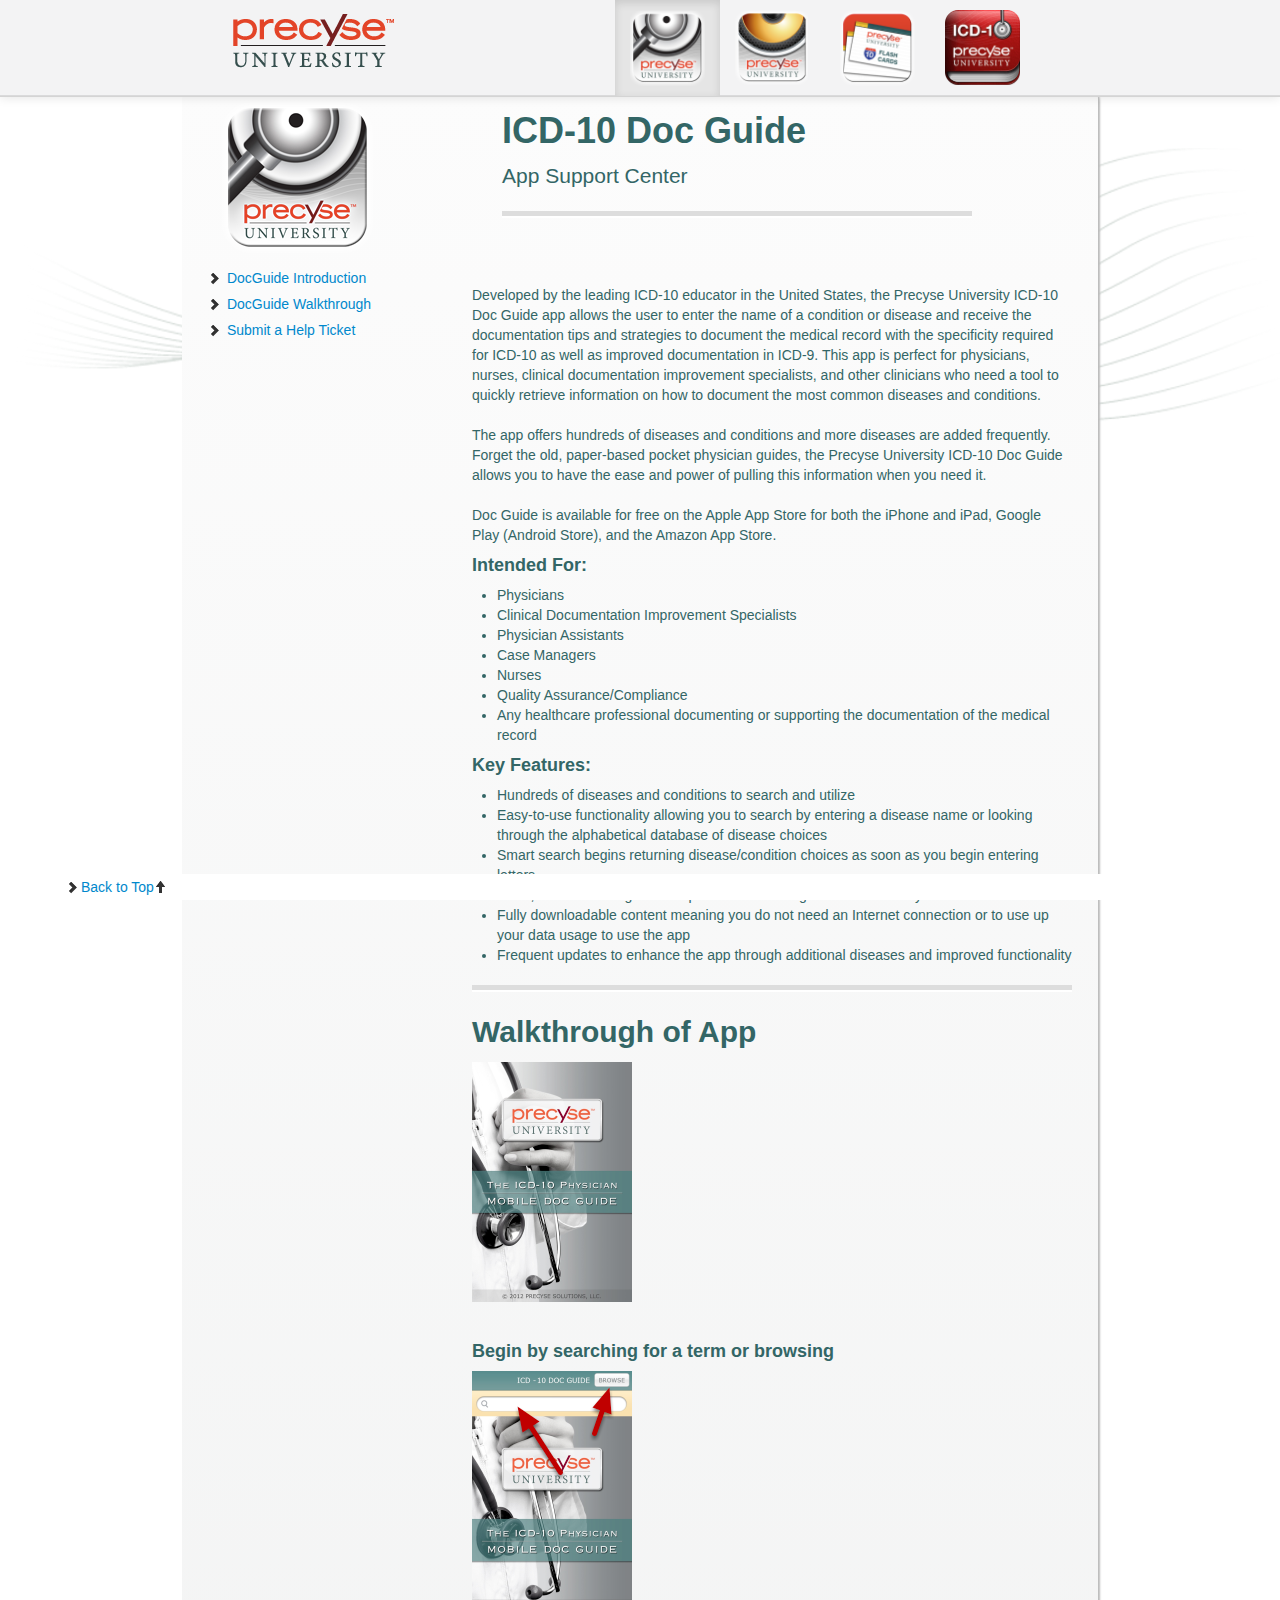
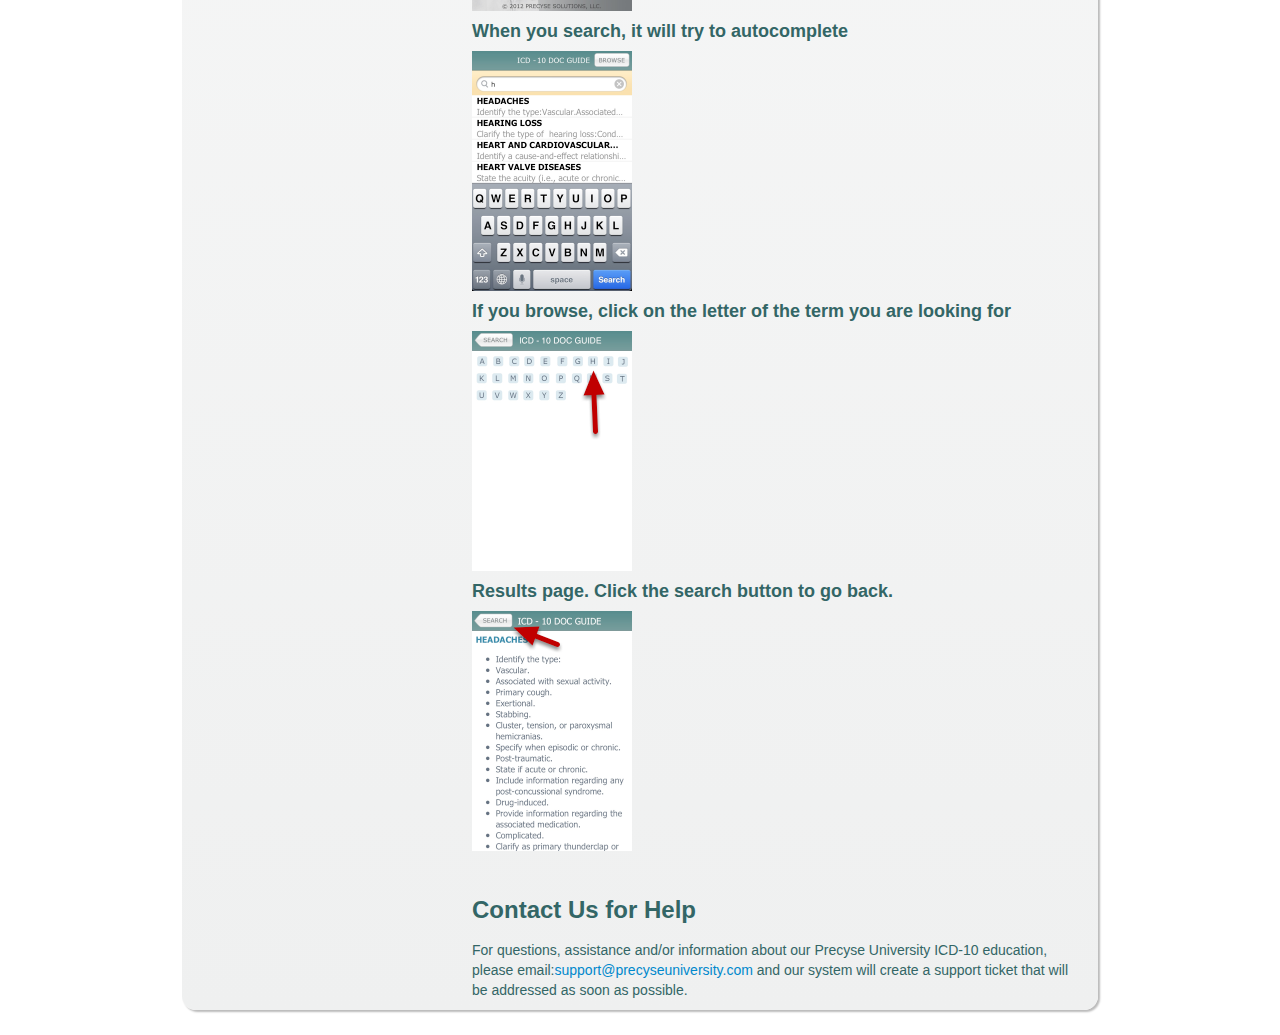
==== docguide.html @ 771120cb "initial commit" ====
<!DOCTYPE html>
<html lang="en">
  <head>
    <meta charset="utf-8">
    <title>Precyse University App Support - DocGuide</title>
    <meta name="viewport" content="width=device-width, initial-scale=1.0">
    <meta name="description" content="">
    <meta name="author" content="">

    <!-- Le styles -->
    <link href="css/bootstrap.css" rel="stylesheet">
    <style>
      body {
        padding-top: 60px; /* 60px to make the container go all the way to the bottom of the topbar */
      }
    </style>
    <link href="css/bootstrap-responsive.css" rel="stylesheet">

    <!-- Le HTML5 shim, for IE6-8 support of HTML5 elements -->
    <!--[if lt IE 9]>
      <script src="http://html5shim.googlecode.com/svn/trunk/html5.js"></script>
    <![endif]-->

    <!-- Le fav and touch icons -->
    <link rel="shortcut icon" href="ico/favicon.ico">
    <link rel="apple-touch-icon-precomposed" sizes="144x144" href="ico/apple-touch-icon-144-precomposed.png">
    <link rel="apple-touch-icon-precomposed" sizes="114x114" href="ico/apple-touch-icon-114-precomposed.png">
    <link rel="apple-touch-icon-precomposed" sizes="72x72" href="ico/apple-touch-icon-72-precomposed.png">
    <link rel="apple-touch-icon-precomposed" href="ico/apple-touch-icon-57-precomposed.png">
    <style>
     #overview img{
      float: left;
      padding: 0 10px 10px 0;
    }
    
    </style>
  </head>

  <body>

    <div class="navbar navbar-fixed-top">
      <div class="navbar-inner">
        <div class="container">
          <a class="btn btn-navbar" data-toggle="collapse" data-target=".nav-collapse">
            <span class="icon-bar"></span>
            <span class="icon-bar"></span>
            <span class="icon-bar"></span>
          </a>
          <a class="brand" href="index.html"><img src="img/logo.png" alt="Precyse University Logo" /></a>
          <div class="nav-collapse collapse">
            <ul class="nav pull-right">
              <li class="active"><a href="docguide.html"><img src="img/docguide.png" alt="Docguide Logo" width="75px"></a></li>
              <li><a href="doctalk.html"><img src="img/doctalk.png" alt="Doctalk Logo"  width="75px"></a></li>
              <li><a href="flashcards.html"><img src="img/flashcard.png" alt="Flashcards Logo"  width="75px"></a></li>
              <li><a href="vcb.html"><img src="img/vcodebookicon.png" alt="Virtual Code book Logo"  width="75px"></a></li>
            </ul>
          </div><!--/.nav-collapse -->
        </div>
      </div>
    </div>
<!-- Subhead
================================================== -->
 <a name="top" id="top"></a>
 <div class="apppagebg">
<header class="jumbotron subhead" id="overview">
  <div class="container">
<div class="span3">
    <img src="img/docguide.png" alt="Docguide Logo" />
  </div>
  <div class="span5">
     <h1>ICD-10 Doc Guide</h1>
    <p class="lead">App Support Center</p>
    <hr>
    </div>
</div>
</header>


  <div class="container">

    <!-- Docs nav
    ================================================== -->
    <div class="row">
      <div class="span3 bs-docs-sidebar">
        <ul class="nav nav-list bs-docs-sidenav">
          <li><a href="#docguide-intro"><i class="icon-chevron-right"></i> DocGuide Introduction</a></li>
          <li><a href="#docguide-walkthrough"><i class="icon-chevron-right"></i> DocGuide Walkthrough</a></li>
          <li><a href="#contact"><i class="icon-chevron-right"></i> Submit a Help Ticket</a></li>    
          <li id="totop"><a href="#top"><i class="icon-chevron-right"></i>Back to Top<i class="icon-arrow-up"></i></a></li>        
        </ul>
      </div>
      <div class="span6">


       <section id="docguide-intro">
          <div class="page-header">
Developed by the leading ICD-10 educator in the United States, the Precyse University ICD-10 Doc Guide app allows the user to enter the name of a condition or disease and receive the documentation tips and strategies to document the medical record with the specificity required for ICD-10 as well as improved documentation in ICD-9. This app is perfect for physicians, nurses, clinical documentation improvement specialists, and other clinicians who need a tool to quickly retrieve information on how to document the most common diseases and conditions.<br><br>
The app offers hundreds of diseases and conditions and more diseases are added frequently. Forget the old, paper-based pocket physician guides, the Precyse University ICD-10 Doc Guide allows you to have the ease and power of pulling this information when you need it.<br><br>
Doc Guide is available for free on the Apple App Store for both the iPhone and iPad, Google Play (Android Store), and the Amazon App Store.</p>
<h4>Intended For:</h4>

<ul>
<li>Physicians</li>
<li>Clinical Documentation Improvement Specialists</li>
<li>Physician Assistants</li>
<li>Case Managers</li>
<li>Nurses</li>
<li>Quality Assurance/Compliance</li>
<li>Any healthcare professional documenting or supporting the documentation of the medical record</li>
</ul>


<h4>Key Features:</h4>

<ul>
<li>Hundreds of diseases and conditions to search and utilize</li>
<li>Easy-to-use functionality allowing you to search by entering a disease name or looking through the alphabetical database of disease choices</li>
<li>Smart search begins returning disease/condition choices as soon as you begin entering letters</li>
<li>Short, concise strategies and tips on documenting more successfully</li>
<li>Fully downloadable content meaning you do not need an Internet connection or to use up your data usage to use the app</li>
<li>Frequent updates to enhance the app through additional diseases and improved functionality</li>
</ul>
<hr>
  <section id="docguide-walkthrough">
          <div class="page-header">
             <h2>Walkthrough of App</h2>
    <div class="image">
<img src="img/Loading_Screen.png" width="160" height="240" alt="" />
</div> 
  </div>
  <div class="clear"></div>
  <div id="step_2" class="lessonStep top">
          <h4>Begin by searching for a term or browsing</h4>
    <div class="image">
<img src="img/Begin_by_searching_for_a_term_or_browsing.png" width="160" height="240" alt="" />
</div> 
  </div>
  <div class="clear"></div>
  <div id="step_3" class="lessonStep top">
          <h4>When you search, it will try to autocomplete</h4>
    <div class="image">
<img src="img/When_you_search__it_will_try_to_autocomplete.png" width="160" height="240" alt="" />
</div> 
  </div>
  <div class="clear"></div>
  <div id="step_4" class="lessonStep top">
          <h4>If you browse, click on the letter of the term you are looking for</h4>
    <div class="image">
<img src="img/If_you_browse__click_on_the_letter_of_the_term_you_are_lo.png" width="160" height="240" alt="" />
</div> 
  </div>
  <div class="clear"></div>
  <div id="step_5" class="lessonStep top">
          <h4>Results page. Click the search button to go back.</h4>
    <div class="image">
<img src="img/Results_page._Click_the_search_button_to_go_back.png" width="160" height="240" alt="" />
</div> 
  </div>
          </div>
  </section>  


<h3 id="contact">Contact Us for Help</h3>
<p>For  questions, assistance and/or information about our Precyse University ICD-10  education, please email:<a href="mailto:support@precyseuniversity.com">support@precyseuniversity.com</a> and our system will create a support ticket that will be addressed as soon as  possible.</p>

    </div> <!-- /container -->
</div>
    <!-- Le javascript
    ================================================== -->
    <!-- Placed at the end of the document so the pages load faster -->
    <script src="js/jquery.js"></script>
    <script src="js/bootstrap-transition.js"></script>
    <script src="js/bootstrap-alert.js"></script>
    <script src="js/bootstrap-modal.js"></script>
    <script src="js/bootstrap-dropdown.js"></script>
    <script src="js/bootstrap-scrollspy.js"></script>
    <script src="js/bootstrap-tab.js"></script>
    <script src="js/bootstrap-tooltip.js"></script>
    <script src="js/bootstrap-popover.js"></script>
    <script src="js/bootstrap-button.js"></script>
    <script src="js/bootstrap-collapse.js"></script>
    <script src="js/bootstrap-carousel.js"></script>
    <script src="js/bootstrap-typeahead.js"></script>

  </body>
</html>
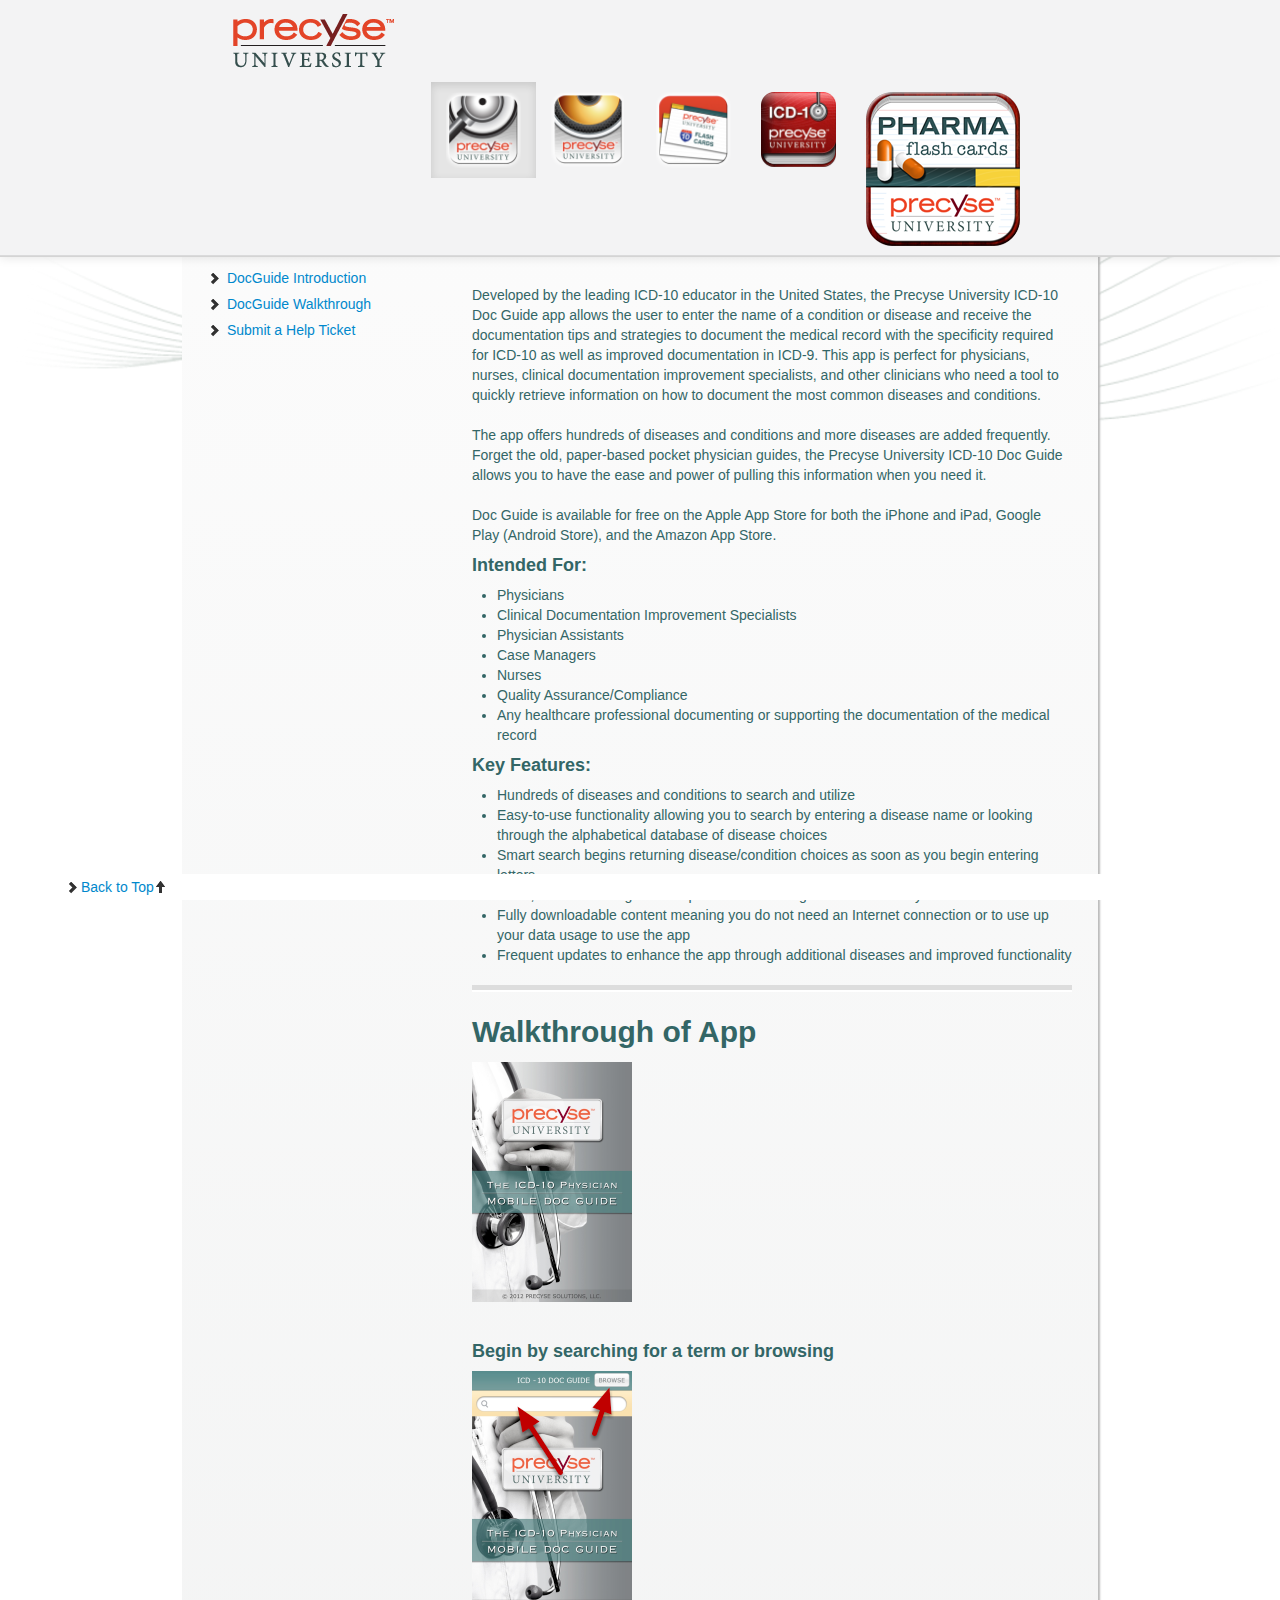
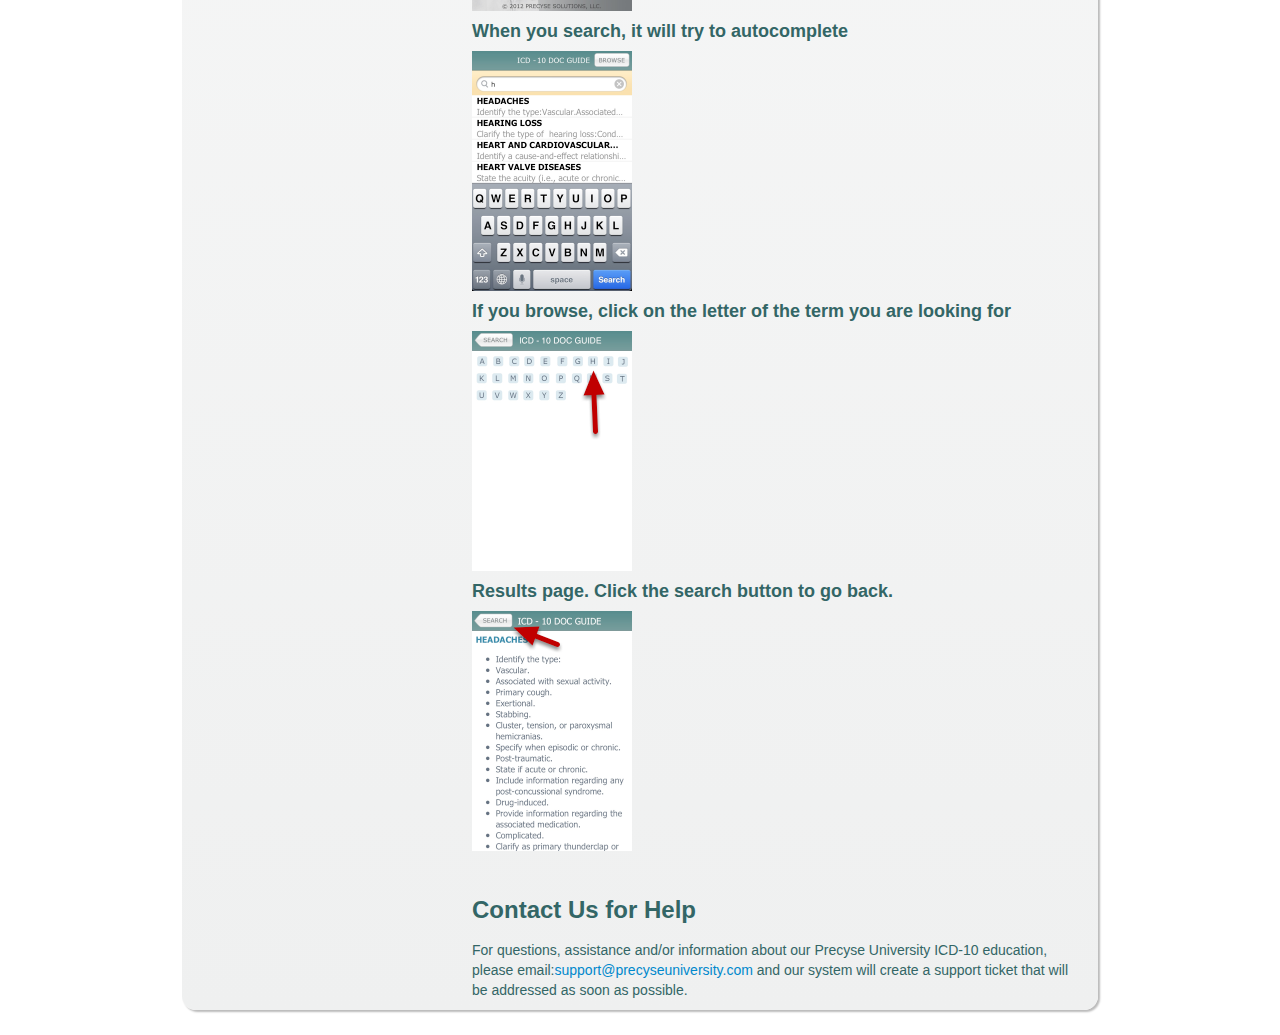
==== commit c9da8a65: "Added Pharmacards" ====
--- a/docguide.html
+++ b/docguide.html
@@ -54,6 +54,7 @@
               <li><a href="doctalk.html"><img src="img/doctalk.png" alt="Doctalk Logo"  width="75px"></a></li>
               <li><a href="flashcards.html"><img src="img/flashcard.png" alt="Flashcards Logo"  width="75px"></a></li>
               <li><a href="vcb.html"><img src="img/vcodebookicon.png" alt="Virtual Code book Logo"  width="75px"></a></li>
+              <li><a href="phramacards.html"><img src="img/phramacard.png"  alt="Pharmacards Logo" /></a></li>
             </ul>
           </div><!--/.nav-collapse -->
         </div>
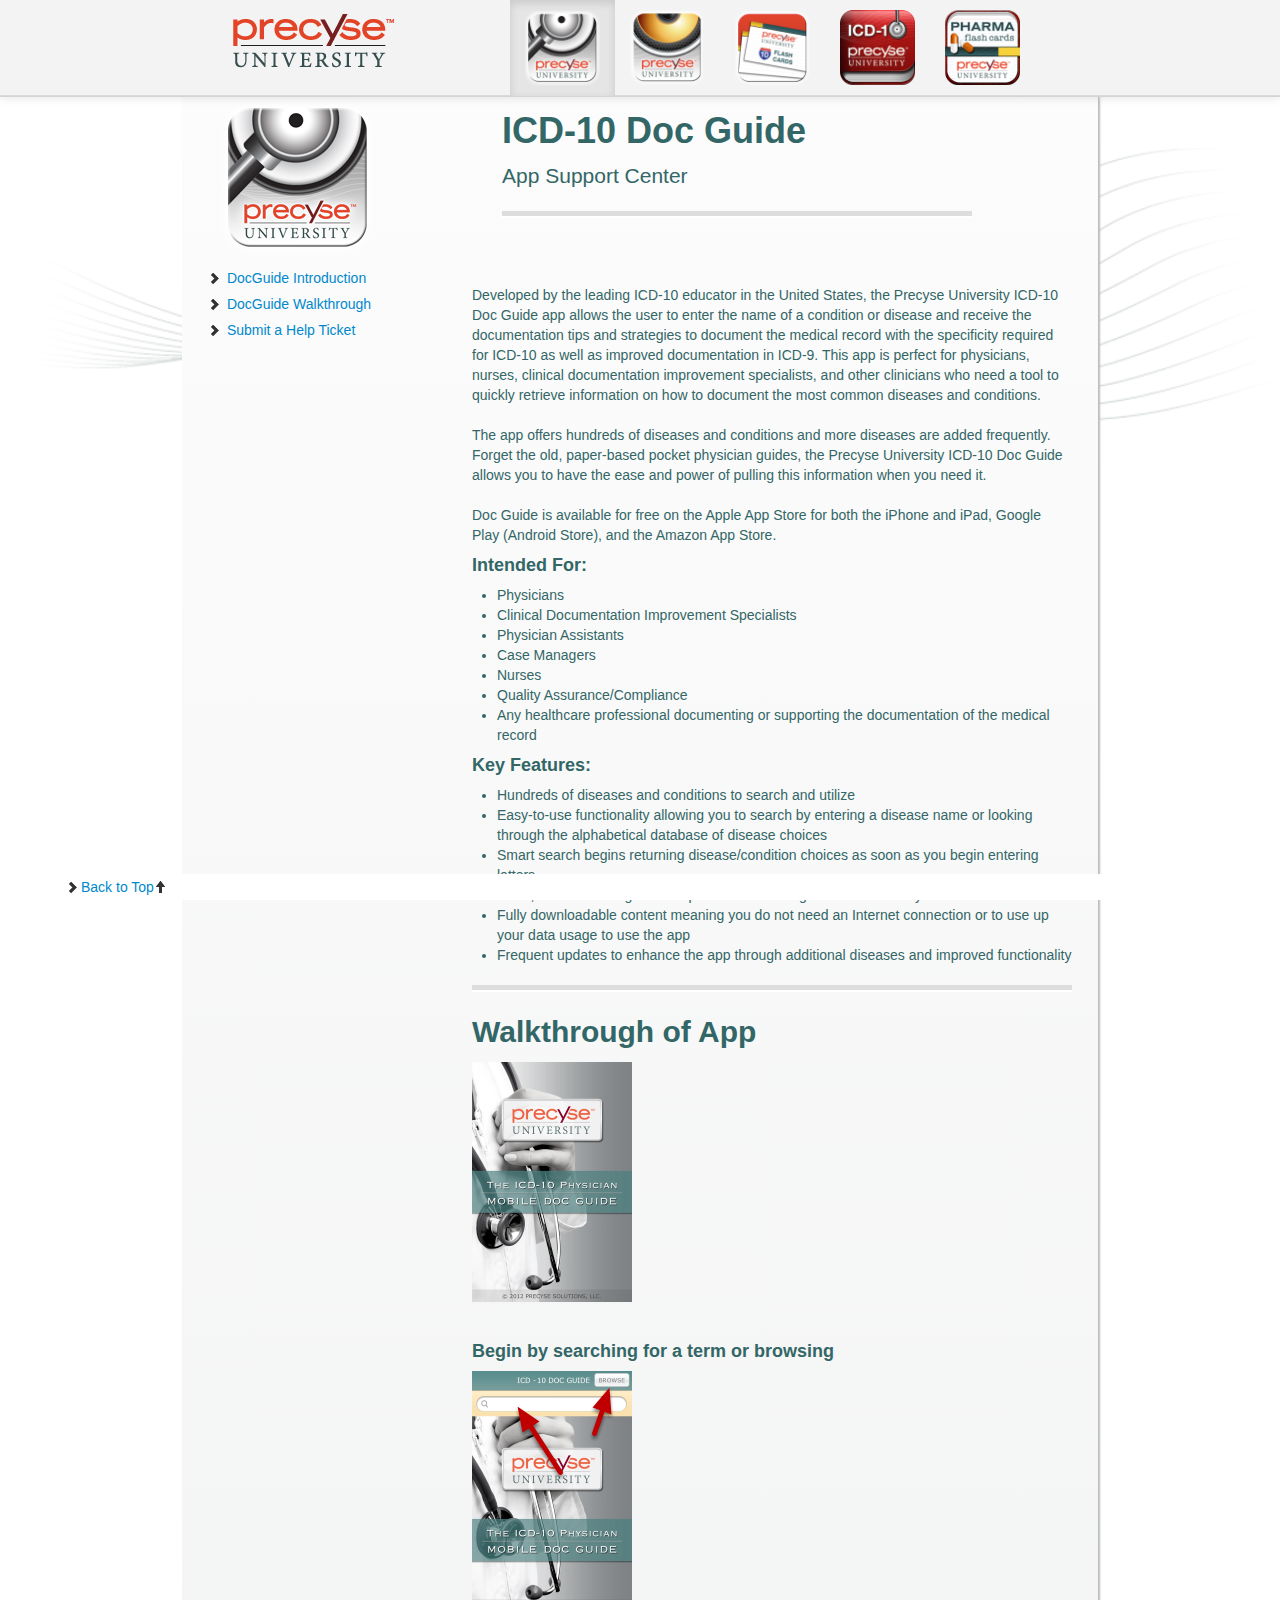
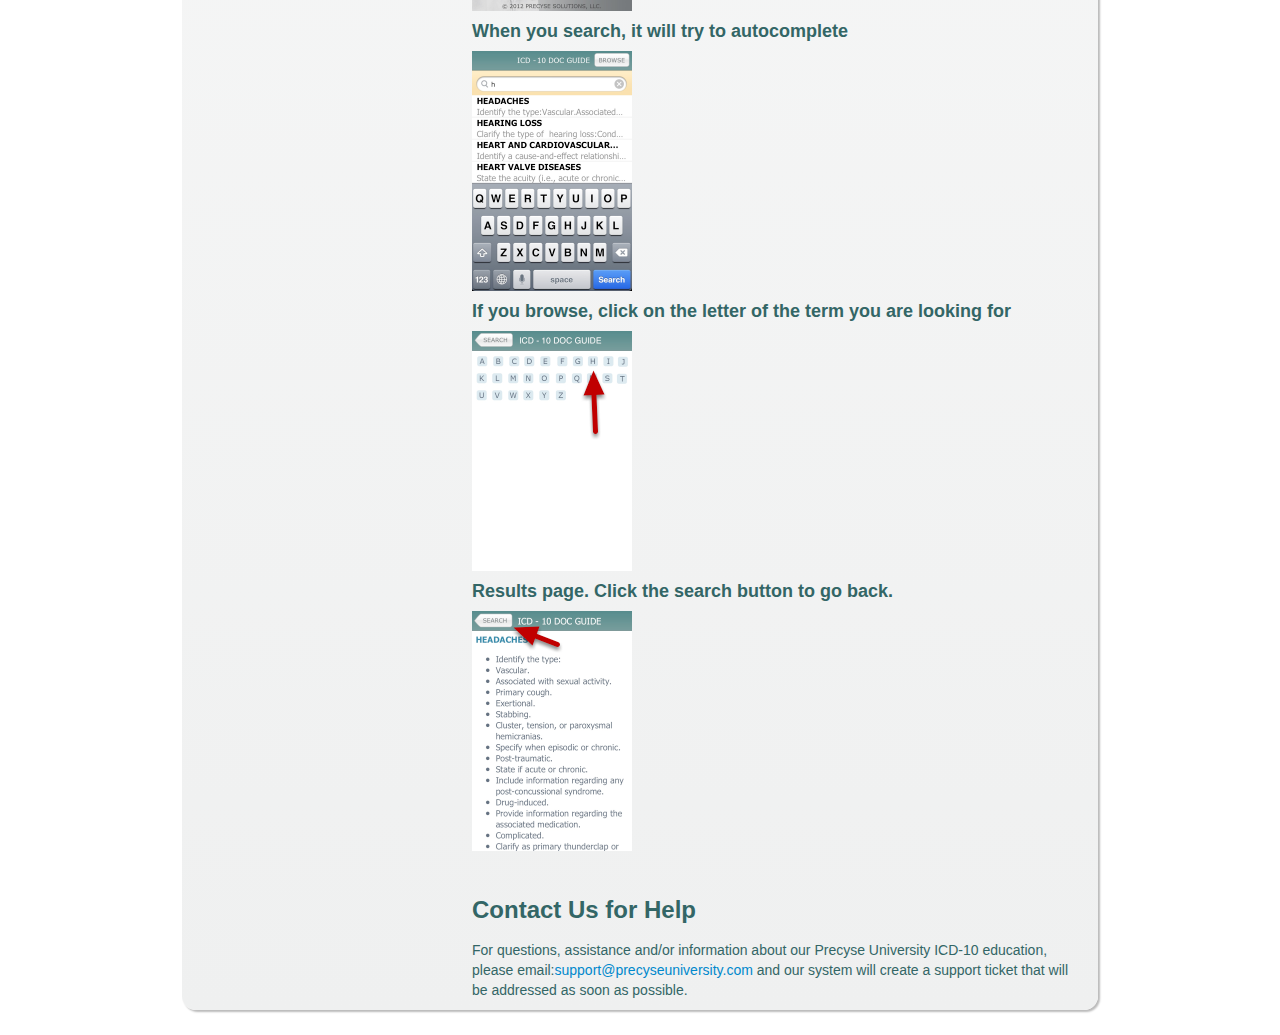
==== commit 3f293a34: "-Fixed Issue with phramacard logo throwing off the site masthead -Resized logo on main page to match" ====
--- a/docguide.html
+++ b/docguide.html
@@ -54,7 +54,7 @@
               <li><a href="doctalk.html"><img src="img/doctalk.png" alt="Doctalk Logo"  width="75px"></a></li>
               <li><a href="flashcards.html"><img src="img/flashcard.png" alt="Flashcards Logo"  width="75px"></a></li>
               <li><a href="vcb.html"><img src="img/vcodebookicon.png" alt="Virtual Code book Logo"  width="75px"></a></li>
-              <li><a href="phramacards.html"><img src="img/phramacard.png"  alt="Pharmacards Logo" /></a></li>
+              <li><a href="phramacards.html"><img src="img/phramacard.png"  alt="Pharmacards Logo" width="75px"></a></li>
             </ul>
           </div><!--/.nav-collapse -->
         </div>
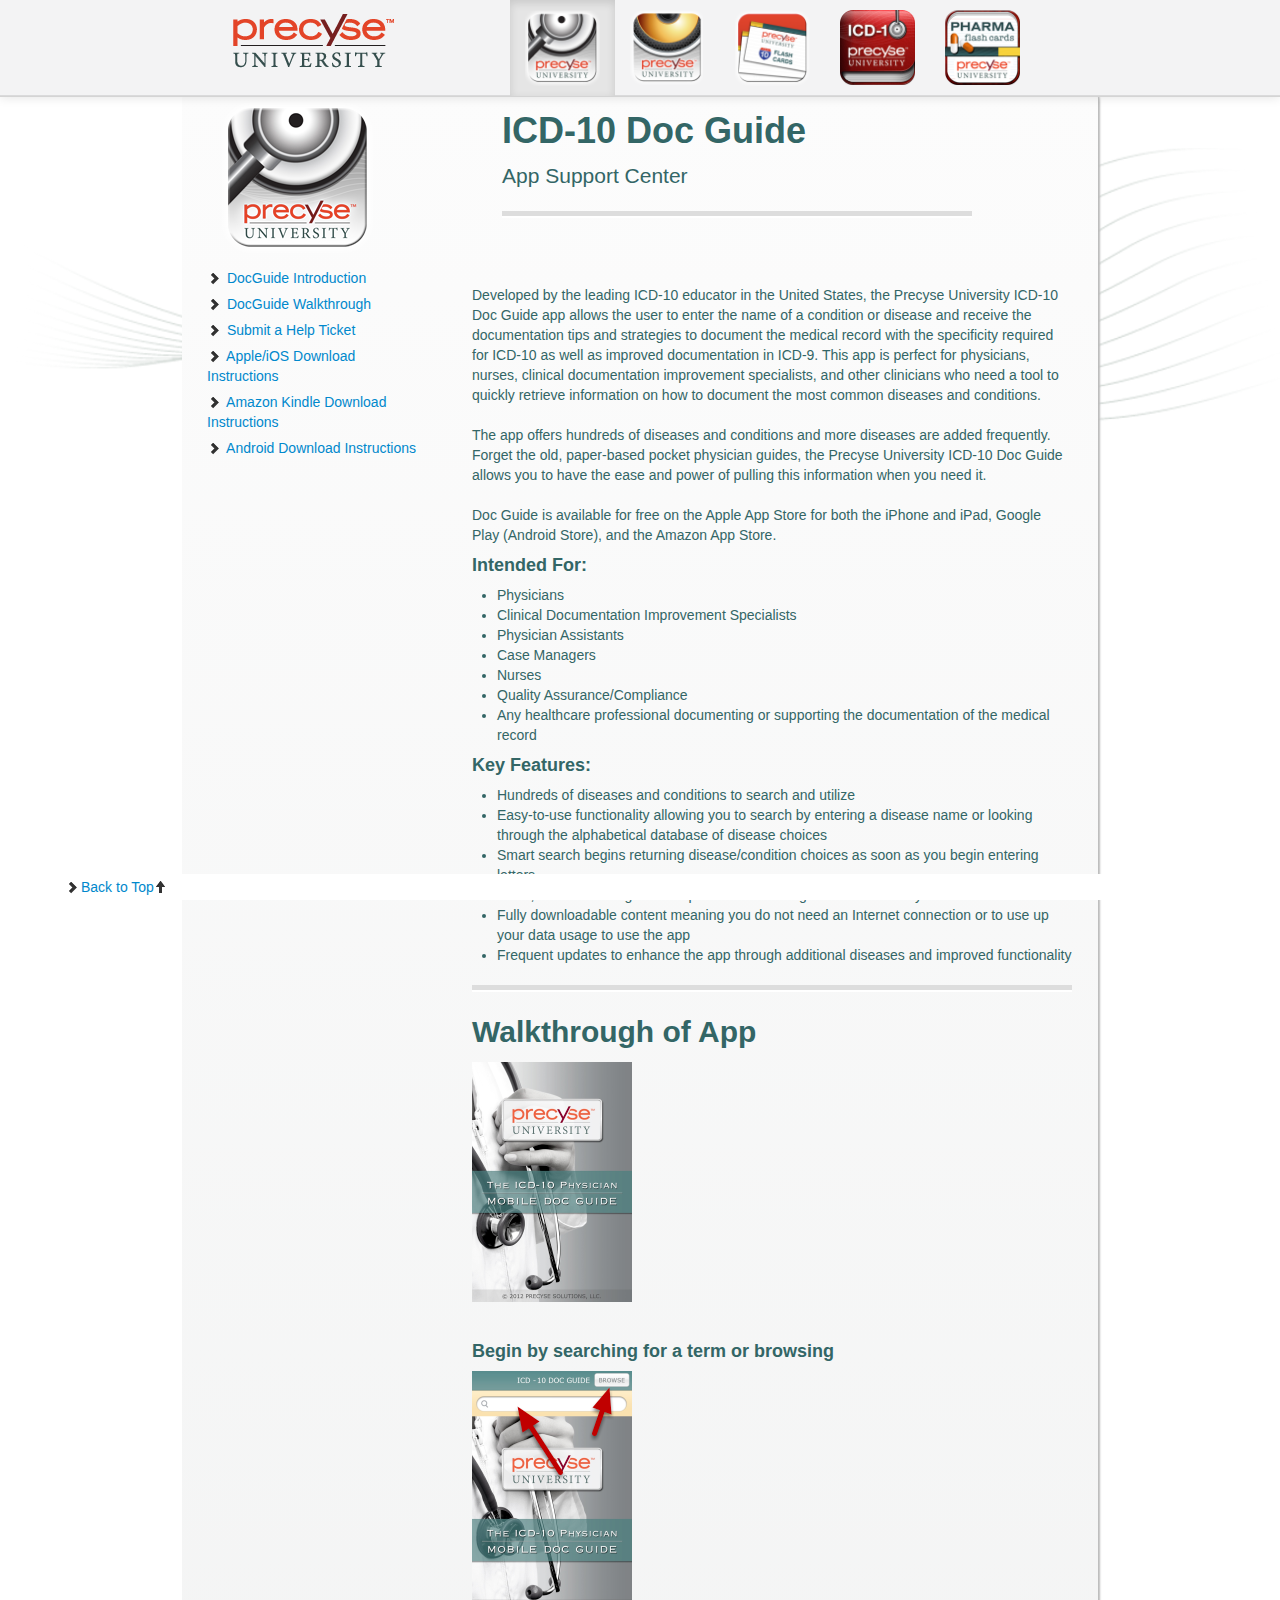
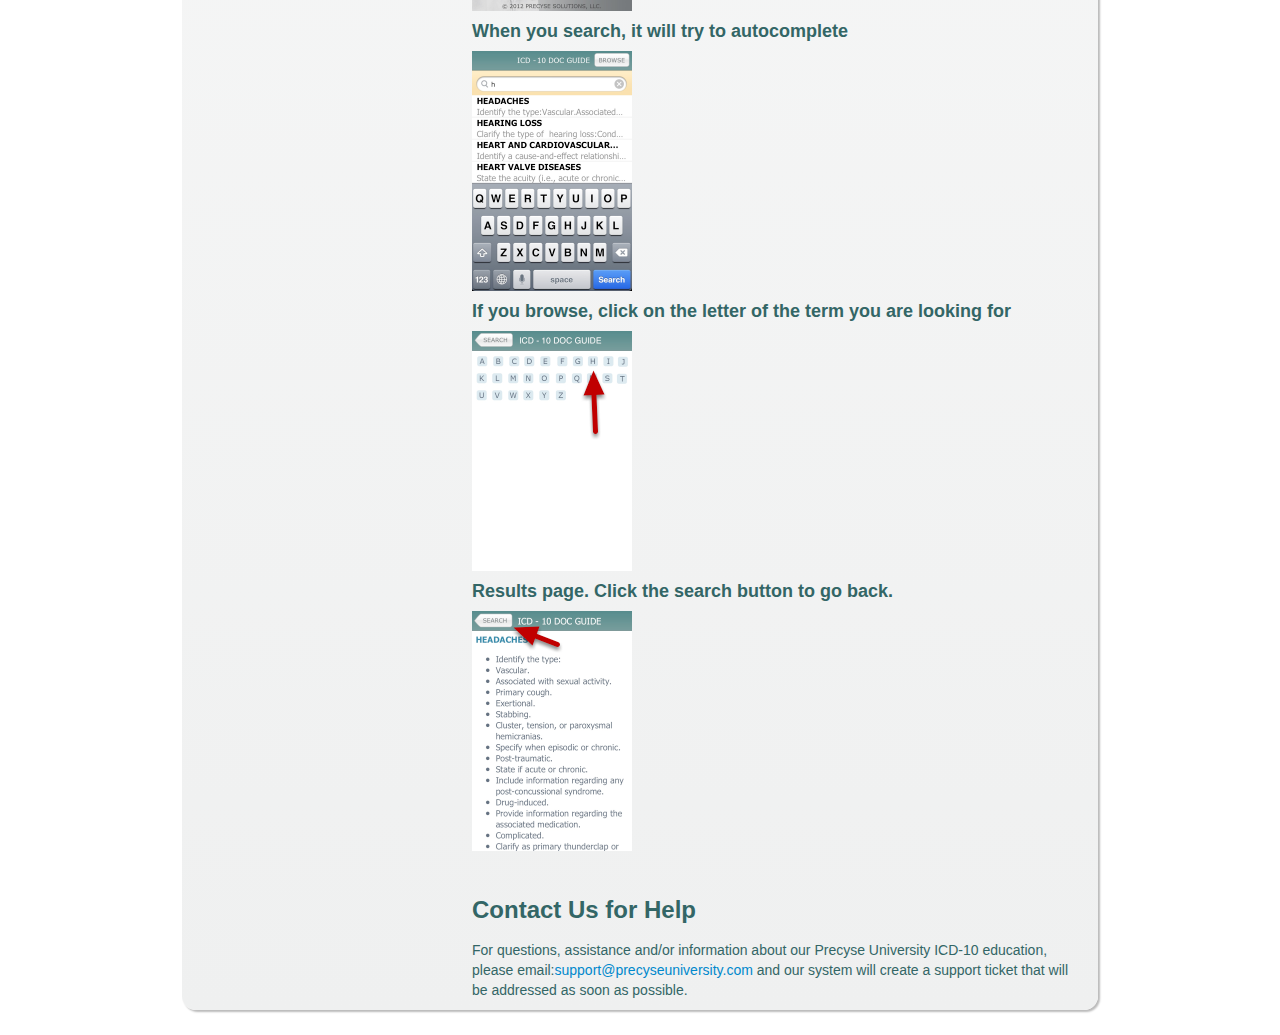
==== commit 24276ff7: "Added download instruction pdfs and links form DocGuide and DocTalk" ====
--- a/docguide.html
+++ b/docguide.html
@@ -87,7 +87,10 @@
         <ul class="nav nav-list bs-docs-sidenav">
           <li><a href="#docguide-intro"><i class="icon-chevron-right"></i> DocGuide Introduction</a></li>
           <li><a href="#docguide-walkthrough"><i class="icon-chevron-right"></i> DocGuide Walkthrough</a></li>
-          <li><a href="#contact"><i class="icon-chevron-right"></i> Submit a Help Ticket</a></li>    
+          <li><a href="#contact"><i class="icon-chevron-right"></i> Submit a Help Ticket</a></li> 
+          <li><a href="Downloading Precyse Univ iOS Apps.pdf"><i class="icon-chevron-right"></i> Apple/iOS Download Instructions</a></li>
+          <li><a href="Downloading Precyse Amazon.pdf"><i class="icon-chevron-right"></i> Amazon Kindle Download Instructions</a></li>   
+          <li><a href="Downloading Precyse Univ Android Apps.pdf"><i class="icon-chevron-right"></i> Android Download Instructions</a></li>  
           <li id="totop"><a href="#top"><i class="icon-chevron-right"></i>Back to Top<i class="icon-arrow-up"></i></a></li>        
         </ul>
       </div>
